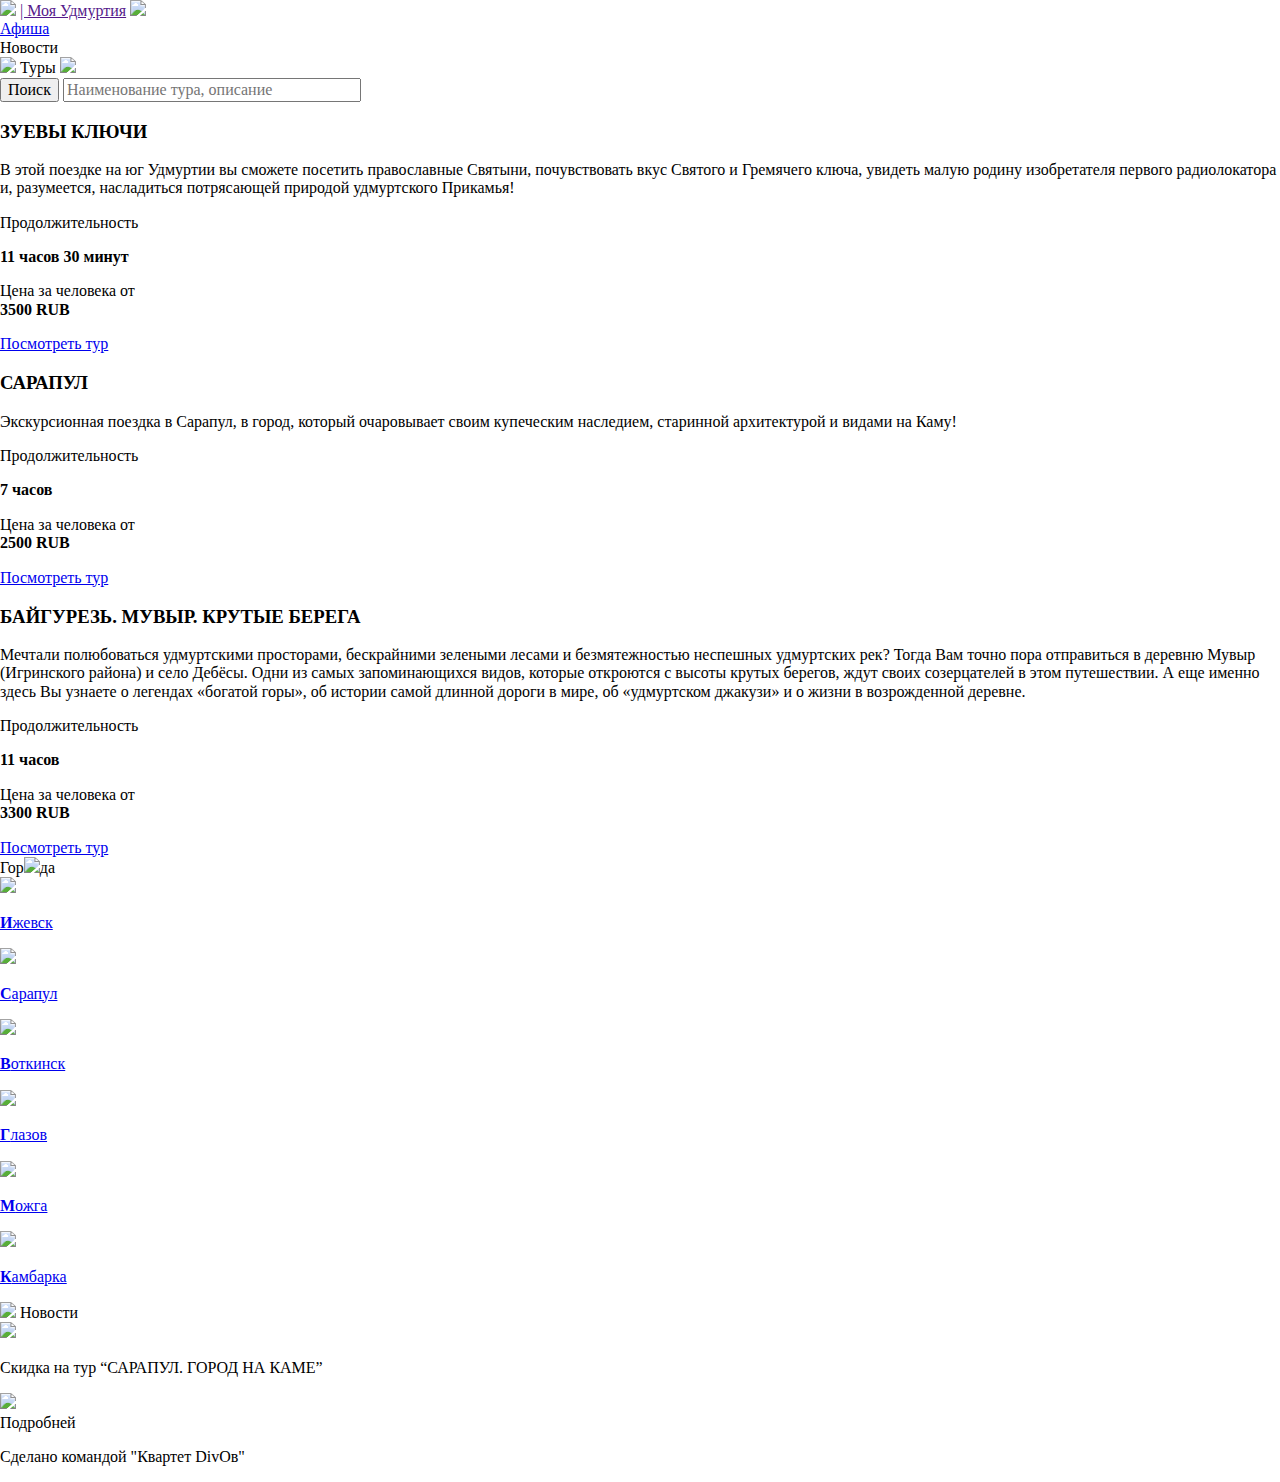
==== index.html @ 9d374ce5 "Add files via upload" ====
<!DOCTYPE html>
 <html lang="en">
 <head>
  <meta charset="UTF-8">
  <meta name="viewport" content="width=device-width, initial-scale=1.0">
  <link rel="stylesheet" href="css/style2.css">
	<link rel="stylesheet" href="css/modal_vox.css">
	<link rel="stylesheet" href="css/normalize.css">
  <title>Моя Удмуртия</title>
 </head>
 <body>
 
 
  <header class="header">
		
		<section class="header_title">
			<img src="png\klipartz.com.png" class="header_img">
				<a href="" class="header_text">| Моя Удмуртия</a>
			<img src="png\pngegg 1.png" class="header_heart">
		</section>
		
		<nav class="header_nav">
			
			<a href="#" class="header_nav_link">
				<li class="header_nav_li">
					<span class="header_nav_text">Афиша</span>
				</li>
			</a>
			
			<a class="header_nav_link">
				<li class="header_nav_li" >
					<span class="header_nav_text">Новости</span>
				</li>
			</a>
		</nav>
		
	</header>

  <main>
    <div class=" image-main"></div>
  </main>

  <main>
	<section class="tours">
		<div class="tours_container">
			
			<div class="tours_head">
				<img class="tours_img2" src="png/443.png">
				<a class="tours_head_text">Туры</a>
				<img class="tours_img" src="png/pngwing.png">
			</div>
			
			<form class="tours_form">
				<input class="tours_form_button" type="submit" value="Поиск">
				<input class="tours_form_search" type="search" placeholder="Наименование тура, описание" size="30">
				
			</form>
			
			<div class="tours_item">
				
				<div class="tours_item_img"></div>
				
				<div class="tours_item_text">
					<div>
						<h3 class="tours_item_text_left">ЗУЕВЫ КЛЮЧИ</h3>
						<p class="tours_item_text_left_text"> В этой поездке на юг Удмуртии вы сможете посетить православные Святыни, почувствовать вкус Святого и Гремячего 
						ключа, увидеть малую родину изобретателя первого радиолокатора и, разумеется, насладиться потрясающей природой удмуртского Прикамья!</p>
					</div>
					
					<div class="tours_item_text_right">
						<p class="tours_item_text_right_text">Продолжительность</p>
						<p class="tours_item_text_right_text"><b>11 часов 30 минут</b></p>
						<p class="tours_item_text_right_text">Цена за человека от<br>
						<b class="tours_item_text_red">3500 RUB</b></p>
						
						<a href="Зуевы_ключи.html" class="tours_item_text_button">Посмотреть тур</a>
						
					</div>
				</div>
				
			</div><!----------------->
			
			<div class="tours_item">
				
				<div class="tours_item_img2"></div>
				
				<div class="tours_item_text">
					<div>
						<h3 class="tours_item_text_left">САРАПУЛ</h3>
						<p class="tours_item_text_left_text"> Экскурсионная поездка в Сарапул, в город, который очаровывает своим купеческим наследием, старинной архитектурой и видами на Каму!</p>
					</div>
					
					<div class="tours_item_text_right">
						<p class="tours_item_text_right_text">Продолжительность</p>
						<p class="tours_item_text_right_text"><b>7 часов</b></p>
						<p class="tours_item_text_right_text">Цена за человека от<br>
						<b class="tours_item_text_red">2500 RUB</b></p>
						
						<a href="#" class="tours_item_text_button">Посмотреть тур</a>
						
					</div>
				</div>
				
			</div><!----------------->
			
			<div class="tours_item">
				
				<div class="tours_item_img3"></div>
				
				<div class="tours_item_text">
					<div>
						<h3 class="tours_item_text_left">БАЙГУРЕЗЬ. МУВЫР. КРУТЫЕ БЕРЕГА</h3>
						<p class="tours_item_text_left_text"> Мечтали полюбоваться удмуртскими просторами, бескрайними зелеными лесами и 
						безмятежностью неспешных удмуртских рек? Тогда Вам точно пора отправиться в деревню Мувыр (Игринского района) и село 
						Дебёсы. Одни из самых запоминающихся видов, которые откроются с высоты крутых берегов, ждут своих созерцателей в этом 
						путешествии. А еще именно здесь Вы узнаете о легендах «богатой горы», об истории самой длинной дороги в мире, об «удмуртском джакузи» 
						и о жизни в возрожденной деревне.</p>
					</div>
					
					<div class="tours_item_text_right">
						<p class="tours_item_text_right_text">Продолжительность</p>
						<p class="tours_item_text_right_text"><b>11 часов</b></p>
						<p class="tours_item_text_right_text">Цена за человека от<br>
						<b class="tours_item_text_red">3300 RUB</b></p>
						
						<a href="#" class="tours_item_text_button">Посмотреть тур</a>
						
					</div>
				</div>
				
			</div><!----------------->
			
		</div>
	</section>
	
	<section class="towns">
			
		<div class="towns_head">
			<a class="towns_head_text">Гор<img class="towns_img" src="png/pngegg.png">да</a>
		</div>
		
		<div class="towns_row">
		
			<div class="towns_item">
				<a href="Izhevsk.html" class="towns_item_link">
					<img class="towns_item_img" src="png/herb_Izhevsk.png">
					<p class="towns_item_text">
						<b class="towns_item_text_black">И</b>жевск
					</p>
				</a>
			</div>
		
			<div class="towns_item">
				<a href="Sarapul.html" class="towns_item_link">
					<img class="towns_item_img" src="IMG/bjugYnaQ-lk.jpg">
					<p class="towns_item_text">
						<b class="towns_item_text_black">С</b>арапул
					</p>
				</a>
			</div>
		
			<div class="towns_item">
				<a href="Votkinsk.html" class="towns_item_link">
					<img class="towns_item_img" src="IMG/a303837f92f530aa31b2881b45606696.jpg">
					<p class="towns_item_text">
						<b class="towns_item_text_black">В</b>откинск
					</p>
				</a>
			</div>
		
			<div class="towns_item">
				<a href="Glazov.html" class="towns_item_link">
					<img class="towns_item_img" src="IMG/1.jpg">
					<p class="towns_item_text">
						<b class="towns_item_text_black">Г</b>лазов
					</p>
				</a>
			</div>
			
		</div>
		
		<div class="towns_row">
		
			<div class="towns_item">
				<a href="Moshka.html" class="towns_item_link">
					<img class="towns_item_img" src="IMG/p_img-1528274392.jpg">
					<p class="towns_item_text">
						<b class="towns_item_text_black">М</b>ожга
					</p>
				</a>
			</div>
		
			<div class="towns_item">
				<a href="Kambarka.html" class="towns_item_link">
					<img class="towns_item_img" src="IMG/SIuC4u3F3qA.jpg">
					<p class="towns_item_text">
						<b class="towns_item_text_black">К</b>амбарка
					</p>
				</a>
			</div>
			
		</div>
		
		
	</section>
	
	<section class="tours">
		<div class="tours_containerctr">
			
			<div class="tours_head">
				<img class="tours_img2" src="png/pngeggцц.png">
				<a class="tours_head_text">Новости</a>
			</div>
			
			<div class="tours_itemct">
				
				<div class="tours_item_text_ctr">
					<img class="tours_item_text_centerctr" src="png/123.png">
				</div>
				
				<div class="tours_item_text_ct">
					<p class="tours_item_text_center">Скидка на тур “САРАПУЛ. ГОРОД НА КАМЕ”</p>
				</div>
				
			</div><!----------------->
			
			<div class="tours_head">
				<img class="tours_img3" src="png/89.png">
			</div>
			
			<div class="tours_headctr">
				<a id="open-modal-btn" class="tours_item_text_buttonctr">Подробней</a>
			</div>
		</div>
	</section>
  </main>
	<div class="modal" id="my-modal">
		<div class="modal__box">
				<button class="modal__close-btn" id="close-my-modal-btn">
						<svg width="23" height="25" viewBox="0 0 23 25" fill="none" xmlns="http://www.w3.org/2000/svg">
								<path d="M2.09082 0.03125L22.9999 22.0294L20.909 24.2292L-8.73579e-05 2.23106L2.09082 0.03125Z"
										fill="#333333" />
								<path d="M0 22.0295L20.9091 0.0314368L23 2.23125L2.09091 24.2294L0 22.0295Z" fill="#333333" />
						</svg>
				</button>
				<h2>Новости</h2>
				<ul class="style">
					<li>
						15.09.23: Сделан header & footer
					</li>
					<li>
						16.09.23: Страница приобрела оконченный вид
					</li>
					<li>
						17.09.23: Улучшение вида страницы, косметизация
					</li>
				</ul>
		</div>
	</div>

	<script defer src="scripts/index.js"></script>
	<footer class="footer">
		<p class="footer_text">Сделано командой "Квартет DivОв"</p>
	</footer>
  
 </body>
 </html>
---- css/modal_vox.css ----
.modal {
	position: fixed;
	border-radius: 13px;
	left: 0;
	top: 0;
	width: 100%;
	height: 100vh;
	z-index: 99998;
	background-color: rgba(0, 0, 0, .3);
	display: grid;
	align-items: center;
	justify-content: center;
	overflow-y: auto;
	visibility: hidden;
	opacity: 0;
	transition: opacity .4s, visibility .4s;
}

.modal__box {
	position: relative;
	max-width: 500px;
	padding: 45px;
	z-index: 1;
	margin: 30px 15px;
	background-color: white;
	box-shadow: 0px 0px 17px -7px rgba(34, 60, 80, 0.2);
	transform: scale(0);
	transition: transform .8s;
}

.modal__close-btn {
	position: absolute;
	top: 8px;
	right: 8px;
	border: none;
	background-color: transparent;
	padding: 5px;
	cursor: pointer;
}

.modal__close-btn svg path {
	transition: fill .4s;
}

.modal__close-btn:hover svg path {
	fill: blue;
}

.modal__close-btn:active svg path {
	fill: rgb(186, 53, 0);
}

.modal.open {
	visibility: visible;
	opacity: 1;
}

.modal.open .modal__box {
	transform: scale(1);
}

.style{
	font-weight: 400;
	font-size: 23px;
	list-style-type: none;
  float: left;
  margin: 0 10px;
	margin: 20px 0;
}
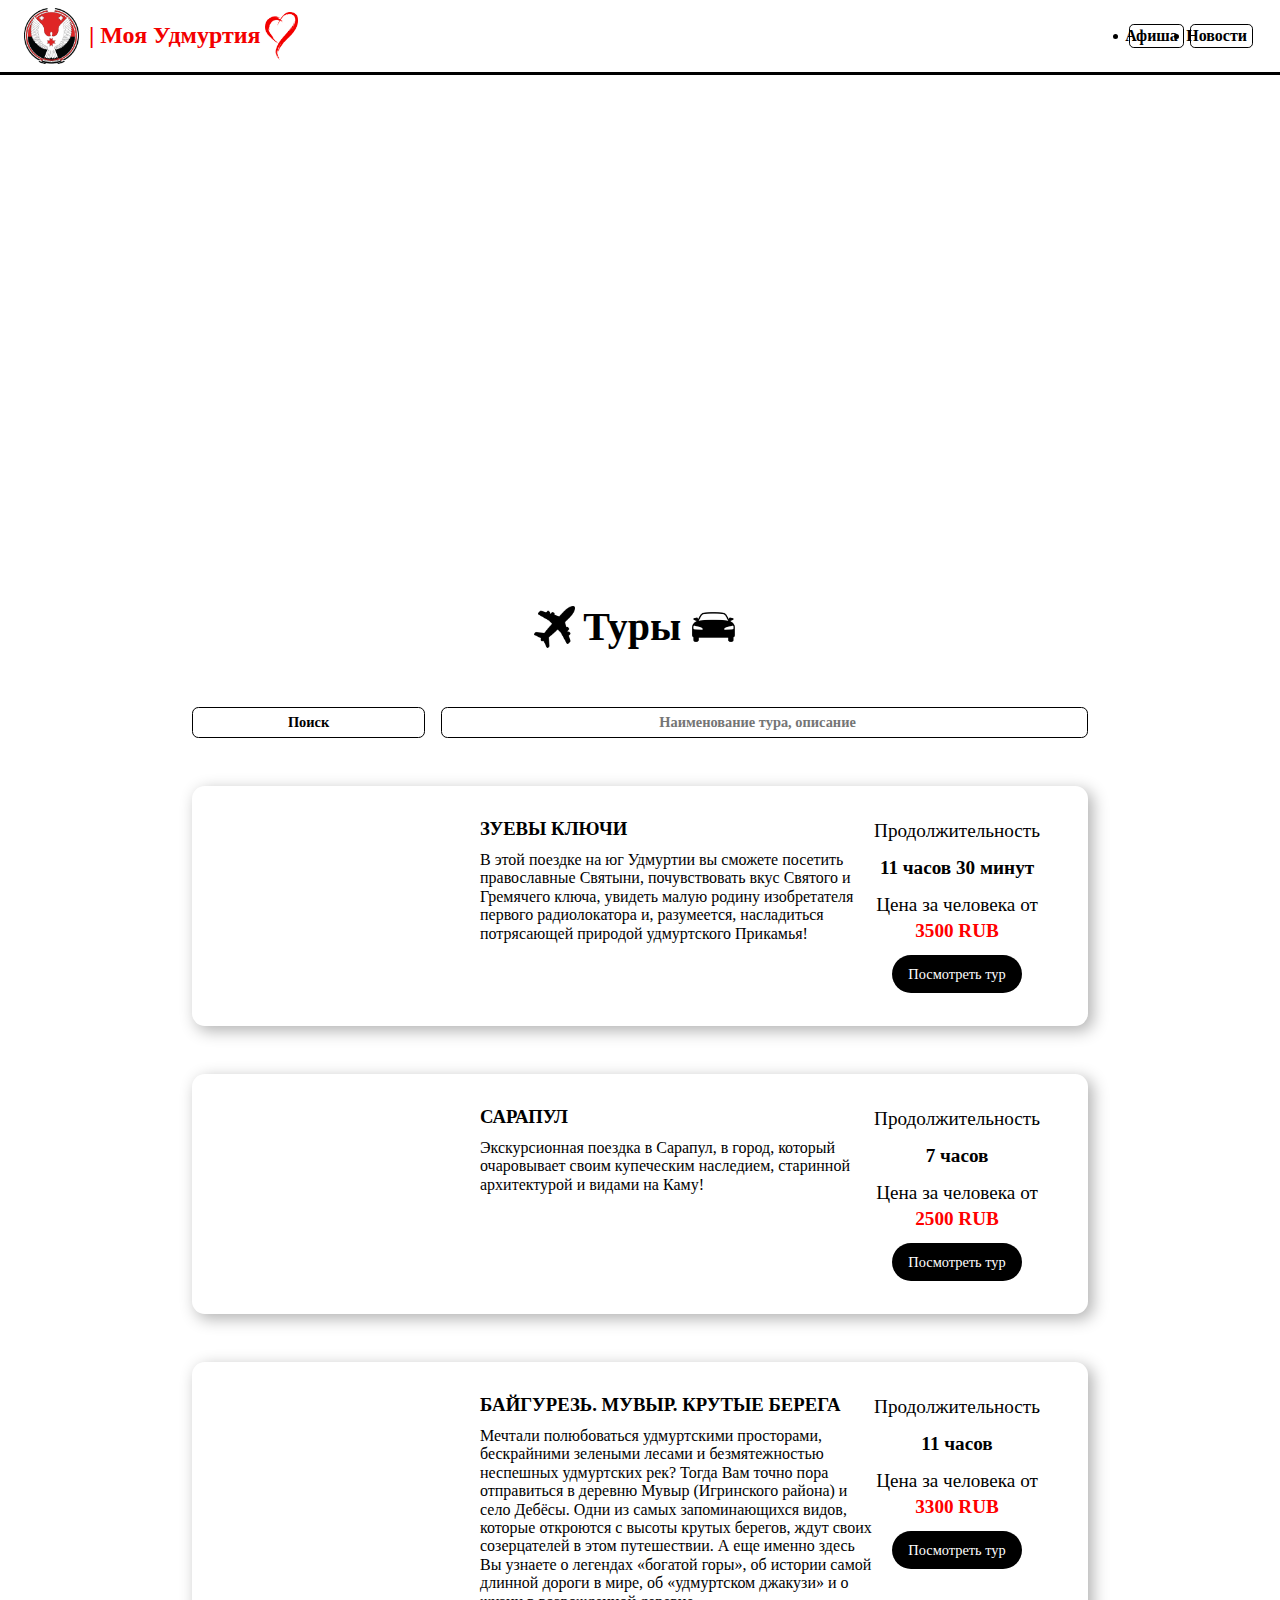
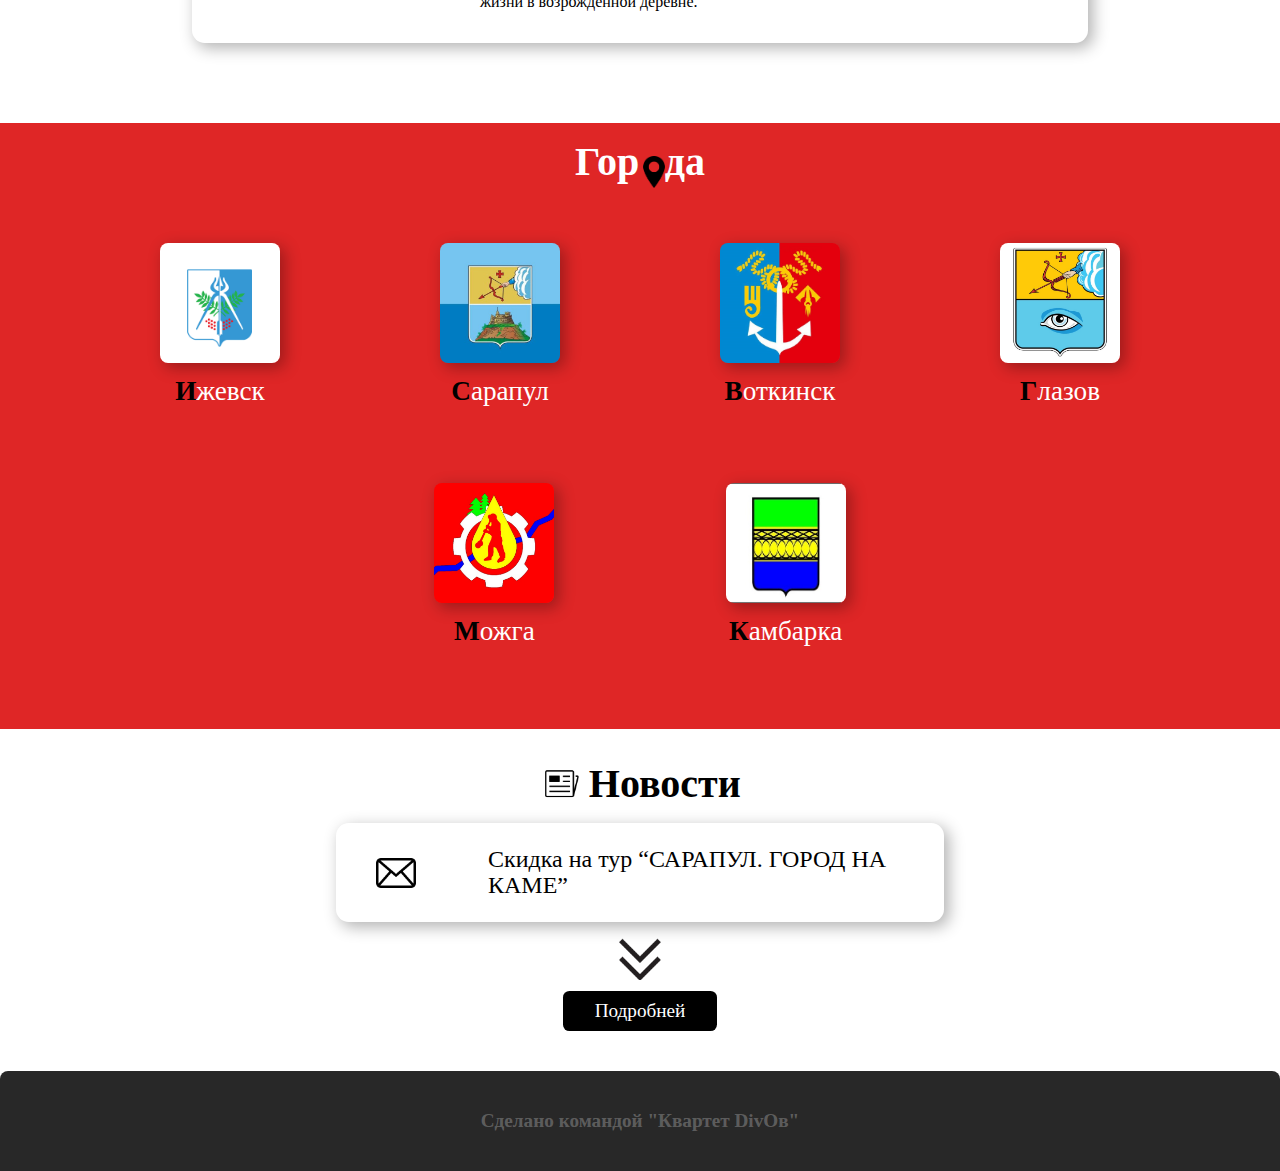
==== commit 23d8b22f: "Add files via upload" ====
--- a/index.html
+++ b/index.html
@@ -21,13 +21,13 @@
 		
 		<nav class="header_nav">
 			
-			<a href="#" class="header_nav_link">
+			<a href="#afisha" class="header_nav_link">
 				<li class="header_nav_li">
 					<span class="header_nav_text">Афиша</span>
 				</li>
 			</a>
 			
-			<a class="header_nav_link">
+			<a href="#news" class="header_nav_link">
 				<li class="header_nav_li" >
 					<span class="header_nav_text">Новости</span>
 				</li>
@@ -44,6 +44,7 @@
 	<section class="tours">
 		<div class="tours_container">
 			
+			<a name="afisha"></a>
 			<div class="tours_head">
 				<img class="tours_img2" src="png/443.png">
 				<a class="tours_head_text">Туры</a>
@@ -204,7 +205,7 @@
 		
 	</section>
 	
-	<section class="tours">
+	<section class="tours" name="news">
 		<div class="tours_containerctr">
 			
 			<div class="tours_head">
@@ -229,6 +230,7 @@
 			</div>
 			
 			<div class="tours_headctr">
+				<a name="news"></a>
 				<a id="open-modal-btn" class="tours_item_text_buttonctr">Подробней</a>
 			</div>
 		</div>
--- a/css/style2.css
+++ b/css/style2.css
@@ -0,0 +1,417 @@
+/* *{
+  border: 1px solid #f00; }
+*/
+
+body{
+  margin: 0px; 
+  max-width: 100%;
+  overflow-x: hidden;
+}
+
+html{
+	scroll-behavior: smooth;
+}
+
+.header {
+	padding: 0.5rem 1.5rem;
+	border-bottom: 0.2rem solid black;
+	display: flex;
+	justify-content: space-between;
+	position: sticky;
+	top:0;
+	background: white;
+	z-index: 1;
+}
+
+.header_title {
+	display: flex;
+}
+
+.header_img {
+	height:3.5rem;
+	margin: 0 0.6rem 0 0;
+}
+
+.header_text {
+	font-size:1.5rem;
+	font-weight: bold;
+	text-decoration: none;
+	color: #f30000;
+	margin: auto 0;
+	transition: 0.1s ease;
+}
+
+.header_text:hover {
+	color: black;
+}
+
+.header_heart {
+	height: 3rem;
+	margin: auto 0.3rem;
+}
+
+.header_nav {
+	margin: auto 0;
+	display: flex;
+}
+
+.header_nav_link {
+	text-decoration: none;
+}
+
+.header_nav_li {
+	border: 0.1rem solid black;
+	border-radius: 0.3rem;
+	padding: 0.1rem 0.3rem;
+	margin: 0 0.2rem;
+	color: black;
+	transition: 0.1s ease;
+}
+
+.header_nav_li:hover {
+	background:black;
+	color:red;
+}
+
+.header_nav_text {
+	margin-left: -0.6rem;
+	text-decoration: none;
+	font-weight: bold;
+	color: black;
+	transition: 0.1s ease;
+}
+
+.header_nav_li:hover .header_nav_text{
+	color:white;
+}
+
+.image-main{
+  background-image: url(/img/1661570996_1-celes-club-p-krasivie-mesta-udmurtii-dostoprimechatelno-1.jpg);
+  height: 30.5rem;
+  width: 100%;
+  background-position: center;
+}
+
+.tours {
+	padding: 0 6rem;
+	margin: 1rem 0;
+}
+
+.tours_container {
+	border-radius: 0.5rem;
+	padding: 1rem 6rem 4rem 6rem;
+}
+
+.tours_containerctr {
+	border-radius: 0.5rem;
+	padding: 1rem 15rem;
+}
+
+.tours_head {
+	display: flex;
+	justify-content: center;
+	align-items: center;
+}
+
+.tours_headctr {
+	display: flex;
+	justify-content: center;
+	height:3rem;
+}
+
+.tours_head_text {
+	font-size: 2.5rem;
+	margin: 0;
+	font-weight: bold;
+}
+
+.tours_img {
+	height:4rem;
+}
+
+.tours_img2 {
+	height:2.6rem;
+	margin-right:0.5rem;
+}
+
+.tours_img3 {
+	height:2.6rem;
+	margin-bottom:0.7rem;
+}
+
+.tours_form {
+	display: flex;
+	justify-content: space-between;
+	align-items: center;
+	margin: 3rem 0;
+}
+
+.tours_form_button {
+	font-size: 0.9rem;
+	background: white;
+	border-radius: 0.4rem;
+	border: 0.01rem solid black;
+	padding: 0.4rem 0;
+	font-weight: bold;
+	margin-right: 1rem;
+	cursor: pointer;
+	
+	width:18rem;
+}
+
+.tours_form_search {
+	font-size: 0.9rem;
+	background: white;
+	border-radius: 0.4rem;
+	border: 0.01rem solid black;
+	padding: 0.4rem 0;
+	font-weight: bold;
+	background: url(png/22.png) no-repeat scroll 7px 7px;
+	background-size: contain;
+	background-position:right;
+	background-color:white;
+	text-align: center;
+	
+	width:50rem;
+}
+
+.tours_item {
+	display: flex;
+	background: white;
+	border-radius: 0.8rem;
+	box-shadow: 0.3rem 0.3rem 1rem 0 rgba(0, 0, 0, 0.3);
+	transition: 0.2s ease;
+	margin-top: 3rem;
+}
+
+.tours_itemct {
+	display: flex;
+	background: white;
+	border-radius: 0.8rem;
+	box-shadow: 0.3rem 0.3rem 1rem 0 rgba(0, 0, 0, 0.3);
+	transition: 0.2s ease;
+	margin: 1rem 0;
+}
+
+.tours_item:hover {
+	box-shadow: 0 0 0 0, inset 0 0 1rem 0 rgba(0, 0, 0, 0.2), 0 0 0 0.1rem rgba(0,0,0,0.3);
+}
+
+.tours_item_img {
+	height: 15rem;
+	width: 30%;
+	background: url(/img/74_full.jpg);
+	background-size: cover;
+	border-radius: 0.8rem;
+	transition: 0.2s ease;
+}
+
+.tours_item_img2 {
+	height: 15rem;
+	width: 30%;
+	background: url(/img/tours_itemS.png);
+	background-size: cover;
+	border-radius: 0.8rem;
+	transition: 0.2s ease;
+}
+
+.tours_item_img3 {
+	height: 15rem;
+	width: 30%;
+	background: url(/img/3c234b5b833945d7a07a07392534512e-cb55d0ee.jpeg);
+	background-size: cover;
+	border-radius: 0.8rem;
+	transition: 0.2s ease;
+}
+
+.tours_item:hover .tours_item_img{
+	box-shadow: inset 0.2rem 0 1rem 0 rgba(0, 0, 0, 0.2);
+}
+
+.tours_item:hover .tours_item_img2{
+	box-shadow: inset 0.2rem 0 1rem 0 rgba(0, 0, 0, 0.2);
+}
+
+.tours_item:hover .tours_item_img3{
+	box-shadow: inset 0.2rem 0 1rem 0 rgba(0, 0, 0, 0.2);
+}
+
+.tours_item_text {
+	display: flex;
+	justify-content: space-between;
+	padding: 2rem 3rem;
+	width: 70%;
+}
+
+.tours_item_text_ctr {
+	display: flex;
+	align-items: center;
+	padding: 1rem 2rem;
+	width: 10%;
+}
+
+.tours_item_text_ct {
+	display: flex;
+	align-items: center;
+	padding: 1rem 2rem;
+	width: 90%;
+}
+
+.tours_item_text_left {
+	margin: 0;
+}
+
+.tours_item_text_right {
+	margin-top: 0;
+	text-align: center;
+	line-height: 1.6rem;
+	font-size: 1.2rem;
+}
+
+.tours_item_text_center {
+	margin: 0.5rem auto;
+	line-height: 1.6rem;
+	font-size: 1.5rem;
+}
+
+.tours_item_text_centerctr {
+	margin: 0.5rem;
+	height: 2.5rem;
+}
+
+.tours_item_text_right_text {
+	margin-top: 0;
+	margin-bottom: 0.7rem;
+}
+
+.tours_item_text_left_text {
+	margin: 0.7rem 0 0 0;
+}
+
+.tours_item_text_red {
+	color:red;
+}
+
+.tours_item_text_button {
+	background:black;
+	color:white;
+	padding:0.7rem 1rem;
+	border-radius: 2rem;
+	font-size: 0.9rem;
+	line-height:2.5rem;
+	text-decoration: none;
+	transition: 0.2s ease;
+}
+
+.tours_item_text_button:hover {
+	font-size:1rem;
+}
+
+.tours_item_text_buttonctr {
+	background:black;
+	color:white;
+	padding:0 2rem;
+	border-radius: 0.4rem;
+	font-size: 1.2rem;
+	line-height:2.5rem;
+	height:2.5rem;
+	text-decoration: none;
+	transition: 0.2s ease;
+}
+
+.tours_item_text_buttonctr:hover {
+	font-size:1.4rem;
+	line-height:2.7rem;
+	height:2.7rem;
+}
+
+.towns {
+	background:#df2626;
+	padding: 1rem 6rem 4rem 6rem;
+	margin: 1rem 0;
+}
+
+.towns_head {
+	display: flex;
+	justify-content: center;
+	align-items: center;
+}
+
+.towns_head_text {
+	font-size: 2.5rem;
+	margin: 0;
+	font-weight: bold;
+	color: white;
+}
+
+.towns_img {
+	height:2rem;
+	margin: 0 -0.3rem -0.8rem -0.1rem;
+}
+
+.towns_row {
+	margin-top: 3rem;
+	display:flex;
+	justify-content: center;
+	height: 12rem;
+	align-items: center;
+}
+
+.towns_item {
+	width: 8.2rem;
+	margin: 0 5rem;
+	display: flex;
+	justify-content: center;
+}
+
+.towns_item_img {
+	height: 7.5rem;
+	width: 7.5rem;
+	background: url(png/herb_Izhevsk.png);
+	background-size:contain;
+	background-position: center;
+	border-radius: 0.5rem;
+	box-shadow: 0.3rem 0.3rem 1rem 0 rgba(0, 0, 0, 0.3);
+	transition: 0.2s ease;
+}
+
+.towns_item_link {
+	text-decoration: none;
+}
+
+.towns_item_link:hover .towns_item_img {
+	height: 7.7rem;
+	width: 7.7rem;
+}
+
+.towns_item_link:hover .towns_item_text {
+	margin:0.3rem 0;
+	font-size: 1.9rem;
+}
+
+.towns_item_text {
+	font-size: 1.7rem;
+	text-align: center;
+	color: white;
+	margin:0.5rem 0;
+	transition: 0.2s ease;
+}
+
+.towns_item_text_black {
+	color: black;
+}
+
+.footer {
+	border-radius: 0.5rem 0.5rem 0 0;
+	height:100px;
+	background:#282828;
+	display:flex;
+	justify-content: center;
+	align-items: center;
+}
+
+.footer_text {
+	color: rgba(225,225,225,0.3);
+	font-size: 1.2rem;
+	font-weight: bold;
+}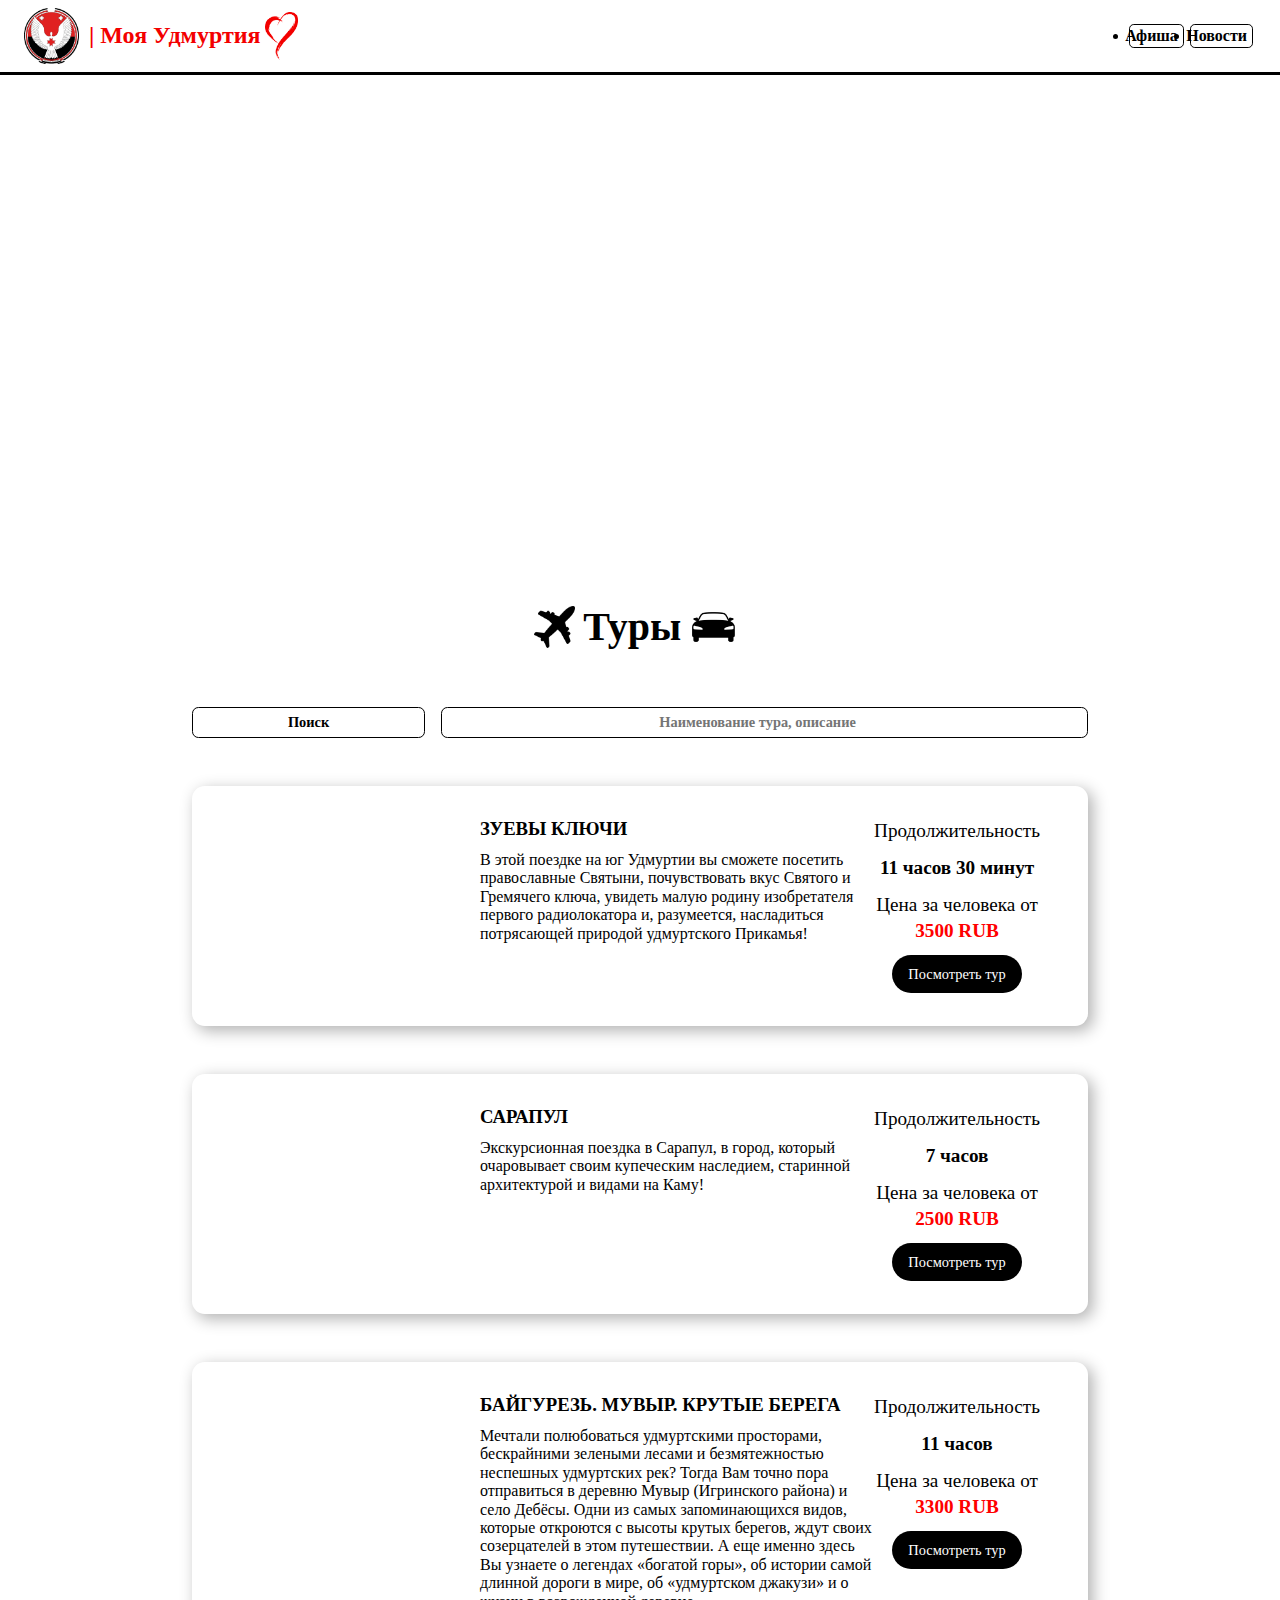
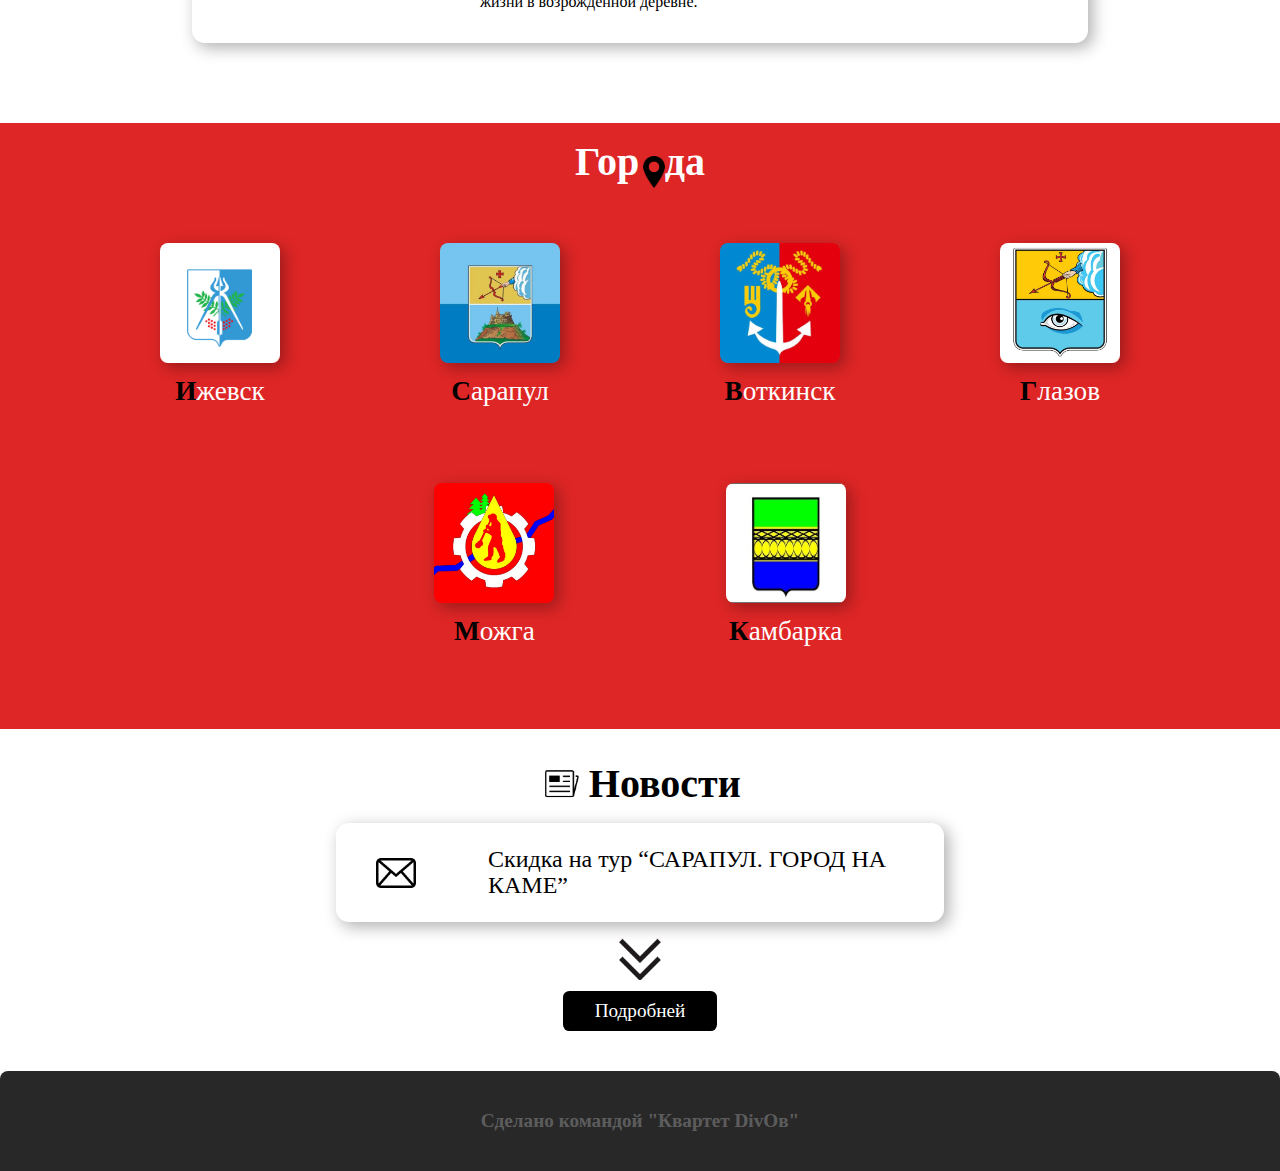
==== commit a40339e8: "Add files via upload" ====
--- a/index.html
+++ b/index.html
@@ -6,16 +6,17 @@
   <link rel="stylesheet" href="css/style2.css">
 	<link rel="stylesheet" href="css/modal_vox.css">
 	<link rel="stylesheet" href="css/normalize.css">
+	<link rel="shortcut icon" href="IMG/klipartz 1.png" />
   <title>Моя Удмуртия</title>
  </head>
  <body>
  
  
-  <header class="header">
+  <header  class="header">
 		
 		<section class="header_title">
 			<img src="png\klipartz.com.png" class="header_img">
-				<a href="" class="header_text">| Моя Удмуртия</a>
+				<a href="#img" class="header_text">| Моя Удмуртия</a>
 			<img src="png\pngegg 1.png" class="header_heart">
 		</section>
 		
@@ -37,7 +38,7 @@
 	</header>
 
   <main>
-    <div class=" image-main"></div>
+    <div name="img" class=" image-main"></div>
   </main>
 
   <main>
--- a/css/style2.css
+++ b/css/style2.css
@@ -86,7 +86,7 @@
 }
 
 .image-main{
-  background-image: url(/img/1661570996_1-celes-club-p-krasivie-mesta-udmurtii-dostoprimechatelno-1.jpg);
+  background-image: url(../img/1661570996_1-celes-club-p-krasivie-mesta-udmurtii-dostoprimechatelno-1.jpg);
   height: 30.5rem;
   width: 100%;
   background-position: center;
@@ -200,7 +200,7 @@
 .tours_item_img {
 	height: 15rem;
 	width: 30%;
-	background: url(/img/74_full.jpg);
+	background: url(../img/74_full.jpg);
 	background-size: cover;
 	border-radius: 0.8rem;
 	transition: 0.2s ease;
@@ -209,7 +209,7 @@
 .tours_item_img2 {
 	height: 15rem;
 	width: 30%;
-	background: url(/img/tours_itemS.png);
+	background: url(../img/tours_itemS.png);
 	background-size: cover;
 	border-radius: 0.8rem;
 	transition: 0.2s ease;
@@ -218,7 +218,7 @@
 .tours_item_img3 {
 	height: 15rem;
 	width: 30%;
-	background: url(/img/3c234b5b833945d7a07a07392534512e-cb55d0ee.jpeg);
+	background: url(../img/3c234b5b833945d7a07a07392534512e-cb55d0ee.jpeg);
 	background-size: cover;
 	border-radius: 0.8rem;
 	transition: 0.2s ease;
